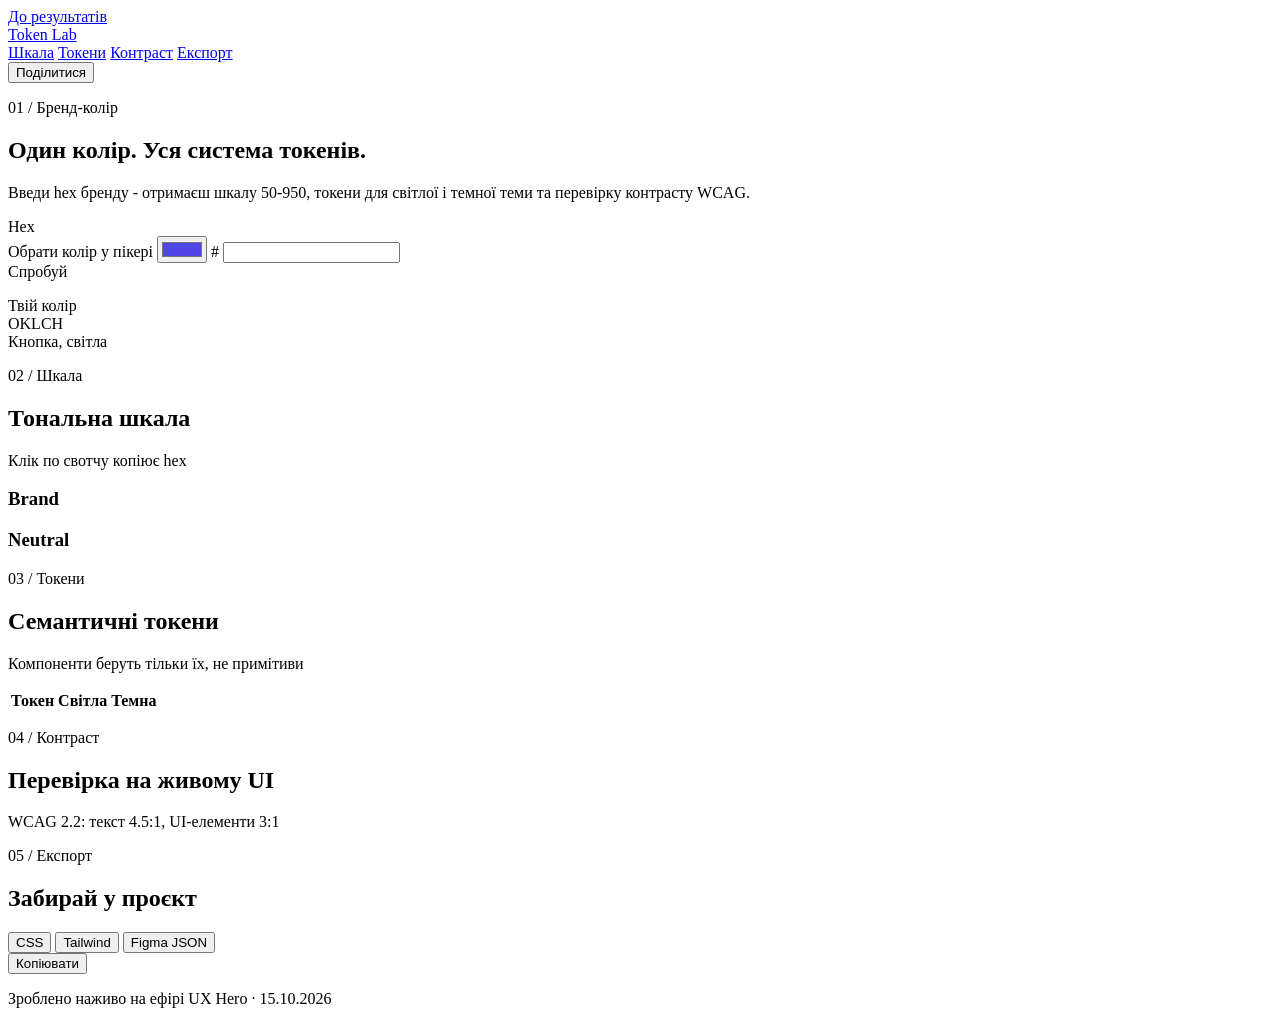
==== public/index.html @ 8f75ef8b "feat: build the Token Lab screen from the Figma frame Figma: Token Lab · Desktop 1440 (node 4344:263" ====
<!doctype html>
<html lang="uk">
<head>
  <meta charset="utf-8">
  <meta name="viewport" content="width=device-width, initial-scale=1">
  <title>Token Lab</title>
  <meta name="description" content="Введи hex бренду - отримаєш шкалу 50-950, токени для світлої і темної теми та перевірку контрасту WCAG.">
  <link rel="icon" href="data:image/svg+xml,%3Csvg xmlns='http://www.w3.org/2000/svg' viewBox='0 0 18 18'%3E%3Crect width='18' height='18' rx='5' fill='%234f46e5'/%3E%3C/svg%3E">
  <link rel="preconnect" href="https://fonts.googleapis.com">
  <link rel="preconnect" href="https://fonts.gstatic.com" crossorigin>
  <link href="https://fonts.googleapis.com/css2?family=Geist:wght@400;500;600&family=Geist+Mono:wght@400;500&display=swap" rel="stylesheet">
  <link rel="stylesheet" href="/styles.css">
  <script type="module" src="/app.js"></script>
</head>
<body>
  <a class="skip" href="#scale">До результатів</a>

  <header class="topbar">
    <div class="topbar__inner">
      <a class="logo" href="/"><span class="logo__mark" aria-hidden="true"></span>Token Lab</a>
      <nav class="nav" aria-label="Розділи">
        <a href="#scale">Шкала</a>
        <a href="#tokens">Токени</a>
        <a href="#contrast">Контраст</a>
        <a href="#export">Експорт</a>
      </nav>
      <span class="topbar__spacer"></span>
      <button type="button" class="btn btn--primary" id="share">Поділитися</button>
    </div>
  </header>

  <div class="shell">
    <aside class="panel" aria-label="Бренд-колір">
      <div class="panel__inner">
        <p class="eyebrow">01 / Бренд-колір</p>

        <div class="intro">
          <h1 class="intro__title">Один колір. Уся система токенів.</h1>
          <p class="intro__text">Введи hex бренду - отримаєш шкалу 50-950, токени для світлої і темної теми та перевірку контрасту WCAG.</p>
        </div>

        <div class="field">
          <label class="field__label" for="hex-input">Hex</label>
          <div class="hexbox" id="hexbox">
            <label class="hexbox__chip" id="hex-chip" title="Обрати колір">
              <span class="sr-only">Обрати колір у пікері</span>
              <input class="hexbox__picker" id="hex-picker" type="color" value="#4f46e5">
            </label>
            <span class="hexbox__hash" aria-hidden="true">#</span>
            <input class="hexbox__input" id="hex-input" type="text" maxlength="7" autocomplete="off" autocapitalize="characters" spellcheck="false" aria-describedby="hex-error" aria-invalid="false">
          </div>
          <p class="field__error" id="hex-error" role="alert" hidden></p>
        </div>

        <div class="field">
          <span class="field__label" id="presets-label">Спробуй</span>
          <div class="presets" id="presets" role="group" aria-labelledby="presets-label"></div>
        </div>

        <dl class="meta">
          <div class="meta__row"><dt>Твій колір</dt><dd id="meta-anchor"></dd></div>
          <div class="meta__row"><dt>OKLCH</dt><dd id="meta-oklch"></dd></div>
          <div class="meta__row"><dt>Кнопка, світла</dt><dd id="meta-on-accent"></dd></div>
        </dl>
      </div>
    </aside>

    <main class="main">
      <section class="section" id="scale" aria-labelledby="scale-title">
        <header class="section__head">
          <div>
            <p class="eyebrow">02 / Шкала</p>
            <h2 class="section__title" id="scale-title">Тональна шкала</h2>
          </div>
          <p class="section__note">Клік по свотчу копіює hex</p>
        </header>
        <div class="scales">
          <div class="scale">
            <h3 class="scale__label">Brand</h3>
            <div class="scale__swatches" id="brand-scale"></div>
          </div>
          <div class="scale">
            <h3 class="scale__label">Neutral</h3>
            <div class="scale__swatches" id="neutral-scale"></div>
          </div>
        </div>
      </section>

      <section class="section" id="tokens" aria-labelledby="tokens-title">
        <header class="section__head">
          <div>
            <p class="eyebrow">03 / Токени</p>
            <h2 class="section__title" id="tokens-title">Семантичні токени</h2>
          </div>
          <p class="section__note">Компоненти беруть тільки їх, не примітиви</p>
        </header>
        <div class="tokens-card">
          <table class="tokens">
            <thead>
              <tr><th scope="col">Токен</th><th scope="col">Світла</th><th scope="col">Темна</th></tr>
            </thead>
            <tbody id="tokens-body"></tbody>
          </table>
        </div>
      </section>

      <section class="section" id="contrast" aria-labelledby="contrast-title">
        <header class="section__head">
          <div>
            <p class="eyebrow">04 / Контраст</p>
            <h2 class="section__title" id="contrast-title">Перевірка на живому UI</h2>
          </div>
          <p class="section__note">WCAG 2.2: текст 4.5:1, UI-елементи 3:1</p>
        </header>
        <div class="compare">
          <article class="cmp" id="cmp-light"></article>
          <article class="cmp" id="cmp-dark"></article>
        </div>
      </section>

      <section class="section" id="export" aria-labelledby="export-title">
        <header class="section__head">
          <div>
            <p class="eyebrow">05 / Експорт</p>
            <h2 class="section__title" id="export-title">Забирай у проєкт</h2>
          </div>
        </header>
        <div class="export">
          <div class="export__bar">
            <div class="tabs" role="tablist" aria-label="Формат експорту">
              <button type="button" class="tab" role="tab" aria-selected="true">CSS</button>
              <button type="button" class="tab" role="tab" aria-selected="false" aria-disabled="true" title="Буде в наступному кроці">Tailwind</button>
              <button type="button" class="tab" role="tab" aria-selected="false" aria-disabled="true" title="Буде в наступному кроці">Figma JSON</button>
            </div>
            <button type="button" class="btn btn--outline btn--sm" id="copy-css">Копіювати</button>
          </div>
          <pre class="export__code" tabindex="0" aria-label="CSS-код токенів"><code id="css-code"></code></pre>
        </div>
      </section>

      <p class="footnote">Зроблено наживо на ефірі UX Hero · 15.10.2026</p>
    </main>
  </div>

  <div class="toast" id="toast" role="status" aria-live="polite"></div>
</body>
</html>
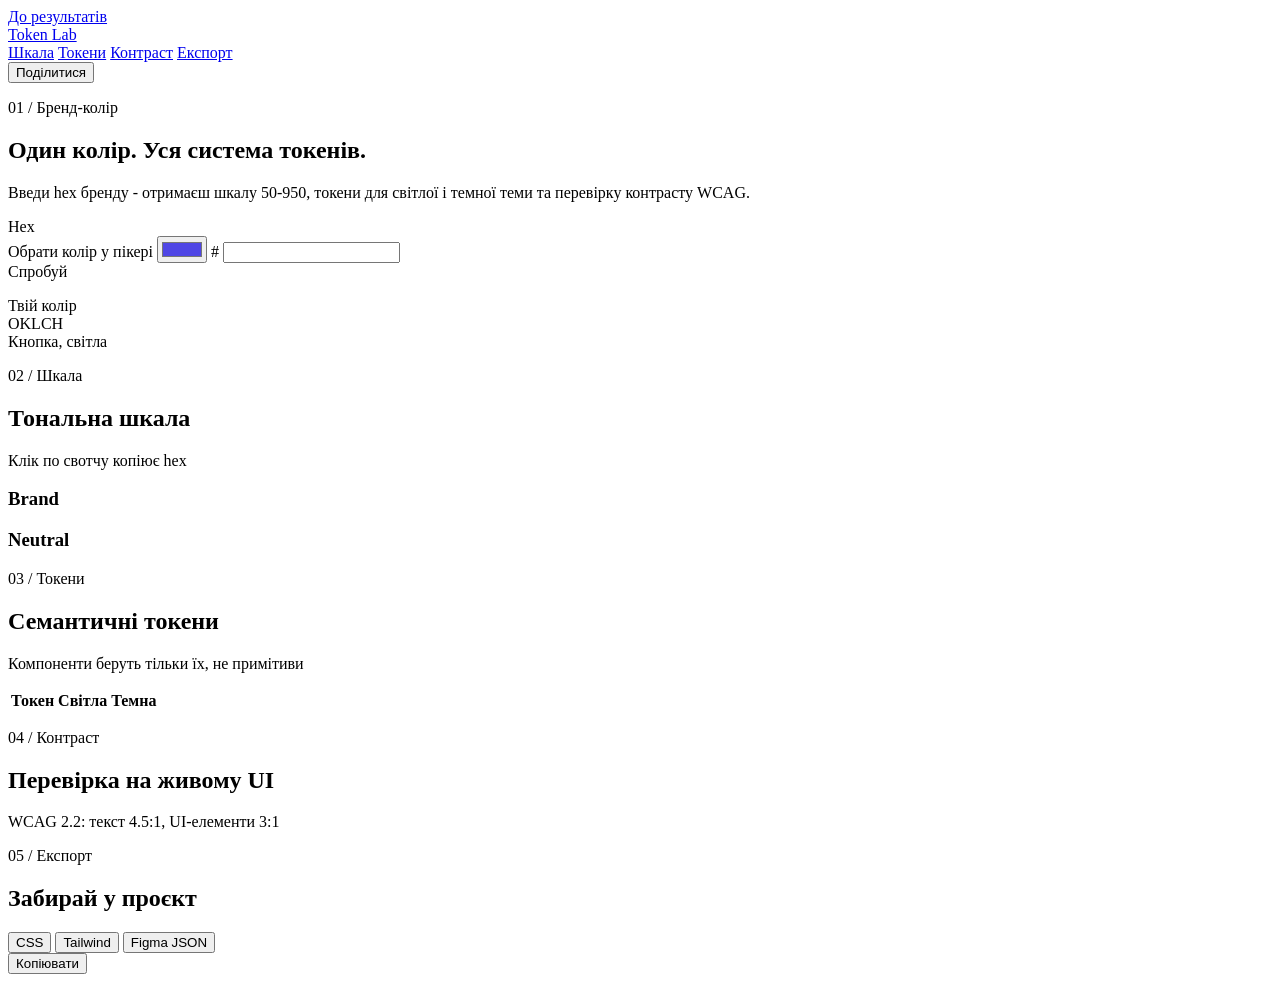
==== commit ea90adc2: "chore: remove the UX Hero footnote" ====
--- a/public/index.html
+++ b/public/index.html
@@ -137,8 +137,6 @@
           <pre class="export__code" tabindex="0" aria-label="CSS-код токенів"><code id="css-code"></code></pre>
         </div>
       </section>
-
-      <p class="footnote">Зроблено наживо на ефірі UX Hero · 15.10.2026</p>
     </main>
   </div>
 
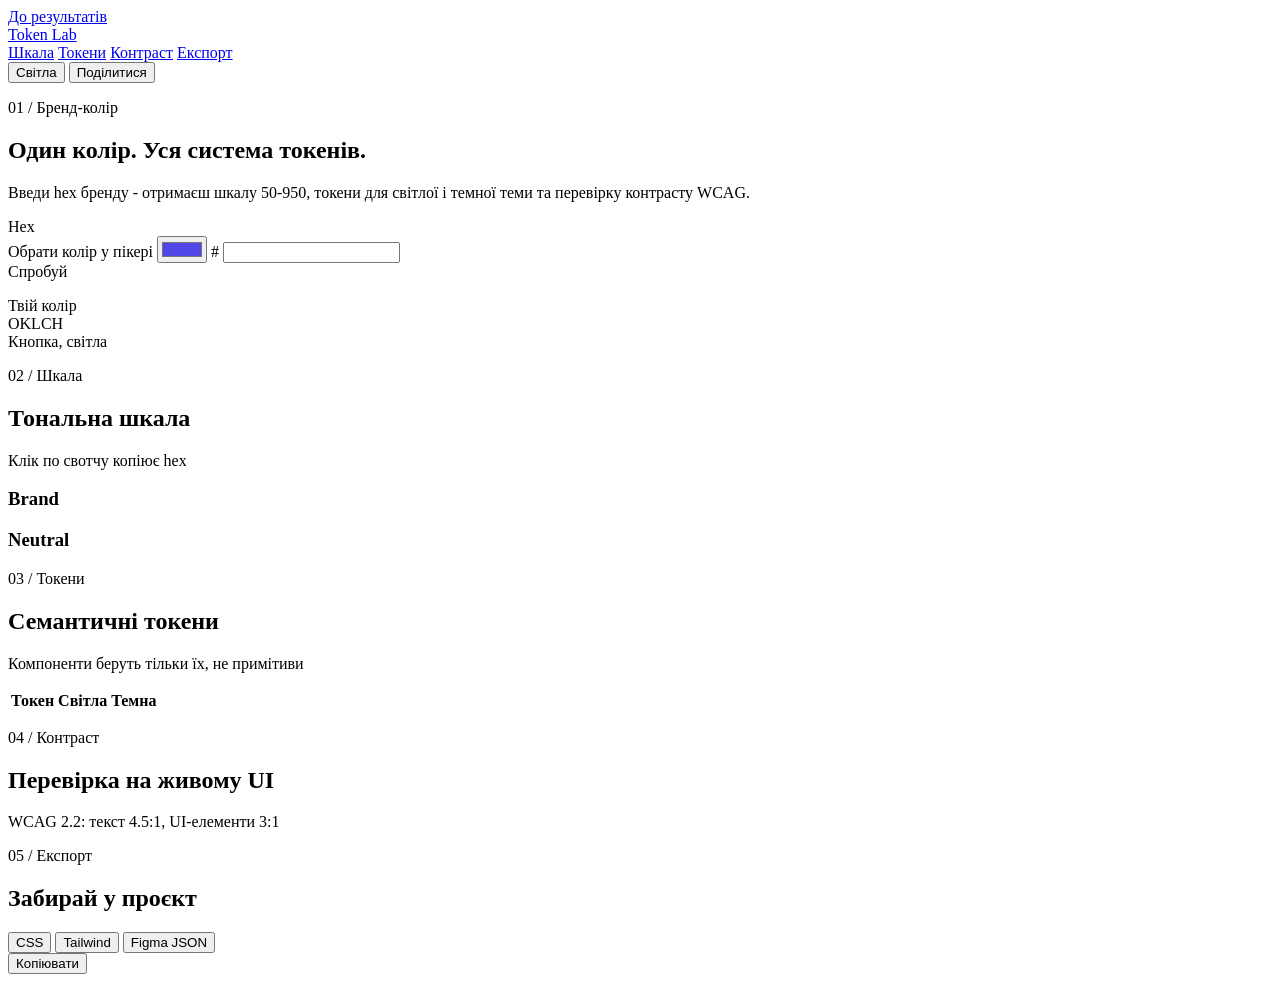
==== commit 037a9180: "feat: add dark theme for the app UI with a toggle" ====
--- a/public/index.html
+++ b/public/index.html
@@ -1,9 +1,14 @@
 <!doctype html>
-<html lang="uk">
+<html lang="uk" data-theme="dark">
 <head>
   <meta charset="utf-8">
   <meta name="viewport" content="width=device-width, initial-scale=1">
   <title>Token Lab</title>
+  <script>
+    // Тема виставляється до першого малювання, щоб не було спалаху. За замовчуванням темна.
+    try { var savedTheme = localStorage.getItem('token-lab-theme'); } catch (e) {}
+    document.documentElement.dataset.theme = savedTheme === 'light' ? 'light' : 'dark';
+  </script>
   <meta name="description" content="Введи hex бренду - отримаєш шкалу 50-950, токени для світлої і темної теми та перевірку контрасту WCAG.">
   <link rel="icon" href="data:image/svg+xml,%3Csvg xmlns='http://www.w3.org/2000/svg' viewBox='0 0 18 18'%3E%3Crect width='18' height='18' rx='5' fill='%234f46e5'/%3E%3C/svg%3E">
   <link rel="preconnect" href="https://fonts.googleapis.com">
@@ -25,7 +30,10 @@
         <a href="#export">Експорт</a>
       </nav>
       <span class="topbar__spacer"></span>
-      <button type="button" class="btn btn--primary" id="share">Поділитися</button>
+      <div class="topbar__actions">
+        <button type="button" class="btn btn--outline" id="theme-toggle" aria-label="Перемкнути на світлу тему">Світла</button>
+        <button type="button" class="btn btn--primary" id="share">Поділитися</button>
+      </div>
     </div>
   </header>
 
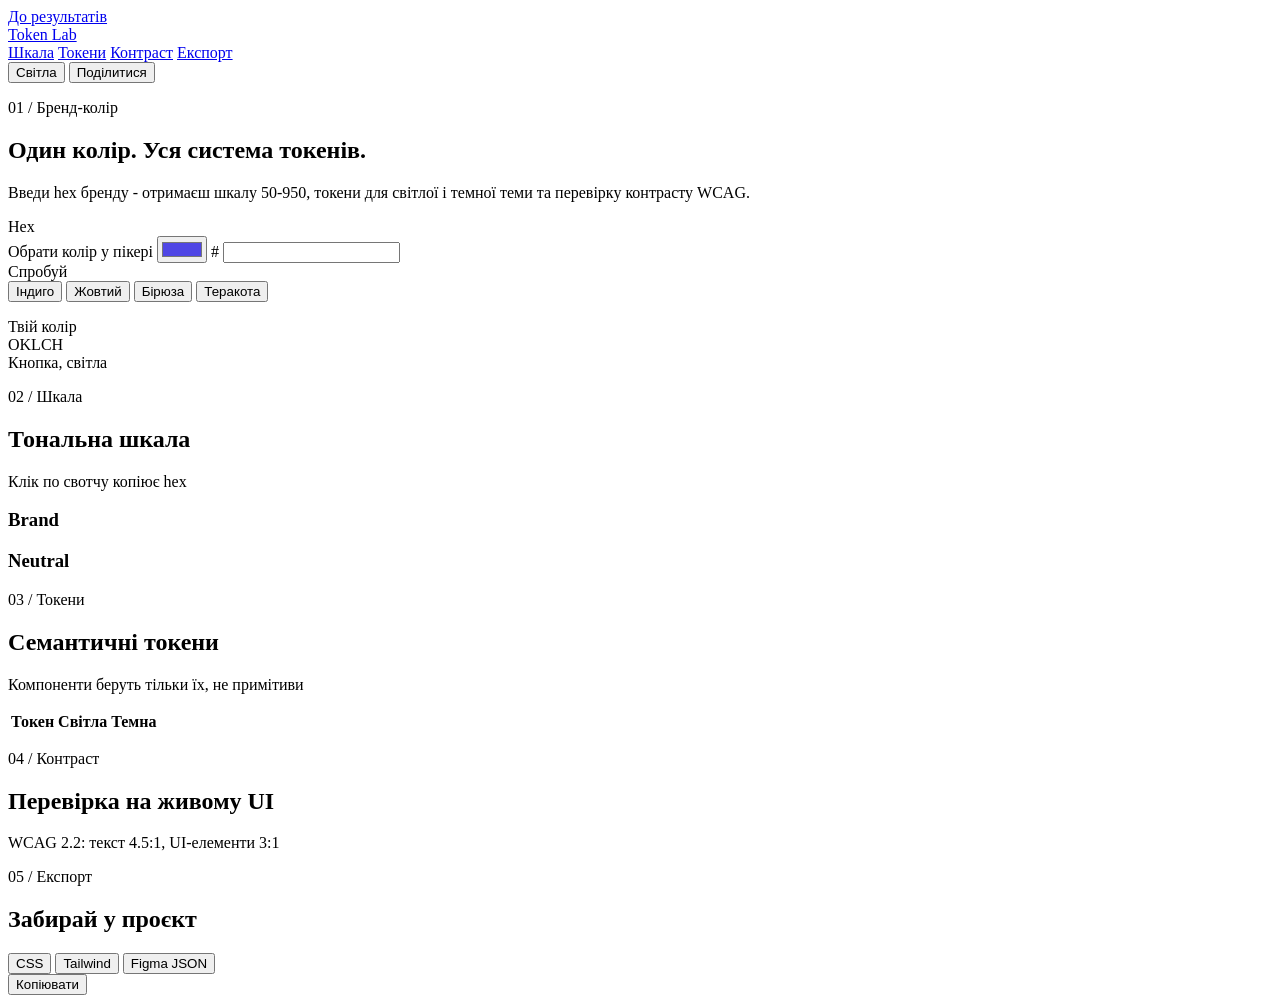
==== commit 0bebe2dc: "fix: stop the layout shift when the first paint comes before JS Put the four presets in index.html s" ====
--- a/public/index.html
+++ b/public/index.html
@@ -11,10 +11,13 @@
   </script>
   <meta name="description" content="Введи hex бренду - отримаєш шкалу 50-950, токени для світлої і темної теми та перевірку контрасту WCAG.">
   <link rel="icon" href="data:image/svg+xml,%3Csvg xmlns='http://www.w3.org/2000/svg' viewBox='0 0 18 18'%3E%3Crect width='18' height='18' rx='5' fill='%234f46e5'/%3E%3C/svg%3E">
-  <link rel="preconnect" href="https://fonts.googleapis.com">
-  <link rel="preconnect" href="https://fonts.gstatic.com" crossorigin>
-  <link href="https://fonts.googleapis.com/css2?family=Geist:wght@400;500;600&family=Geist+Mono:wght@400;500&display=swap" rel="stylesheet">
+  <link rel="preload" href="/fonts/geist-latin.woff2" as="font" type="font/woff2" crossorigin>
+  <link rel="preload" href="/fonts/geist-cyrillic.woff2" as="font" type="font/woff2" crossorigin>
+  <link rel="preload" href="/fonts/geist-mono-latin.woff2" as="font" type="font/woff2" crossorigin>
+  <link rel="preload" href="/fonts/geist-mono-cyrillic.woff2" as="font" type="font/woff2" crossorigin>
   <link rel="stylesheet" href="/styles.css">
+  <link rel="modulepreload" href="/color.js">
+  <link rel="modulepreload" href="/tokens.js">
   <script type="module" src="/app.js"></script>
 </head>
 <body>
@@ -31,7 +34,7 @@
       </nav>
       <span class="topbar__spacer"></span>
       <div class="topbar__actions">
-        <button type="button" class="btn btn--outline" id="theme-toggle" aria-label="Перемкнути на світлу тему">Світла</button>
+        <button type="button" class="btn btn--outline" id="theme-toggle" aria-label="Світла, перемкнути тему">Світла</button>
         <button type="button" class="btn btn--primary" id="share">Поділитися</button>
       </div>
     </div>
@@ -55,14 +58,19 @@
               <input class="hexbox__picker" id="hex-picker" type="color" value="#4f46e5">
             </label>
             <span class="hexbox__hash" aria-hidden="true">#</span>
-            <input class="hexbox__input" id="hex-input" type="text" maxlength="7" autocomplete="off" autocapitalize="characters" spellcheck="false" aria-describedby="hex-error" aria-invalid="false">
+            <input class="hexbox__input" id="hex-input" type="text" autocomplete="off" autocapitalize="characters" spellcheck="false" aria-describedby="hex-error" aria-invalid="false">
           </div>
           <p class="field__error" id="hex-error" role="alert" hidden></p>
         </div>
 
         <div class="field">
           <span class="field__label" id="presets-label">Спробуй</span>
-          <div class="presets" id="presets" role="group" aria-labelledby="presets-label"></div>
+          <div class="presets" id="presets" role="group" aria-labelledby="presets-label">
+            <button type="button" class="preset" data-hex="#4F46E5"><span class="preset__dot" style="--dot: #4F46E5"></span>Індиго</button>
+            <button type="button" class="preset" data-hex="#FACC15"><span class="preset__dot" style="--dot: #FACC15"></span>Жовтий</button>
+            <button type="button" class="preset" data-hex="#0F766E"><span class="preset__dot" style="--dot: #0F766E"></span>Бірюза</button>
+            <button type="button" class="preset" data-hex="#E4572E"><span class="preset__dot" style="--dot: #E4572E"></span>Теракота</button>
+          </div>
         </div>
 
         <dl class="meta">
@@ -73,7 +81,7 @@
       </div>
     </aside>
 
-    <main class="main">
+    <main class="main" data-pending>
       <section class="section" id="scale" aria-labelledby="scale-title">
         <header class="section__head">
           <div>
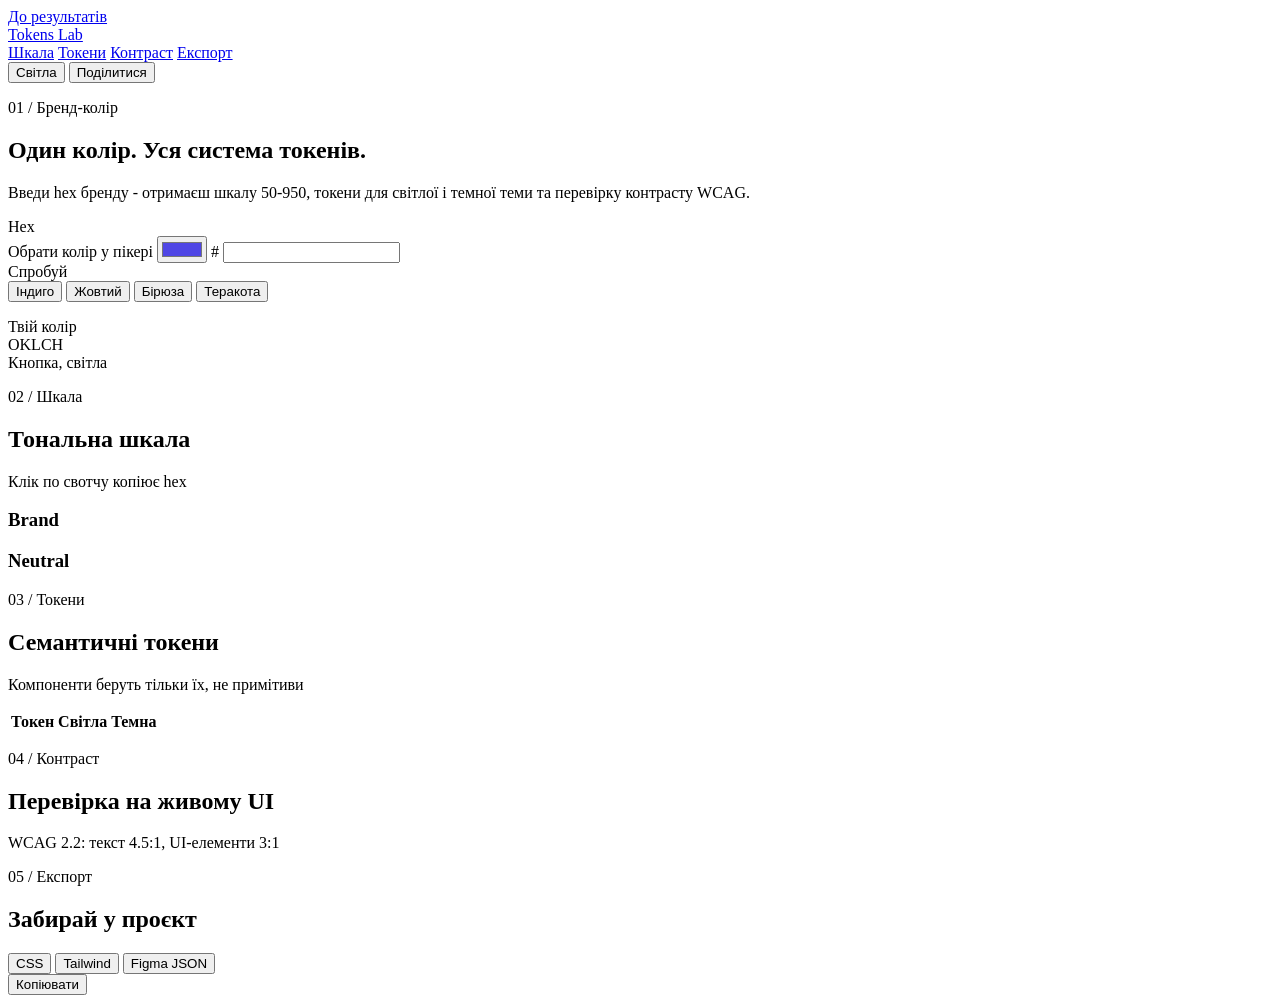
==== commit a806dd2d: "chore: one name everywhere, Tokens Lab and tokens-lab Rename the product in the UI, the 404 page, th" ====
--- a/public/index.html
+++ b/public/index.html
@@ -3,10 +3,10 @@
 <head>
   <meta charset="utf-8">
   <meta name="viewport" content="width=device-width, initial-scale=1">
-  <title>Token Lab</title>
+  <title>Tokens Lab</title>
   <script>
     // Тема виставляється до першого малювання, щоб не було спалаху. За замовчуванням темна.
-    try { var savedTheme = localStorage.getItem('token-lab-theme'); } catch (e) {}
+    try { var savedTheme = localStorage.getItem('tokens-lab-theme'); } catch (e) {}
     document.documentElement.dataset.theme = savedTheme === 'light' ? 'light' : 'dark';
   </script>
   <meta name="description" content="Введи hex бренду - отримаєш шкалу 50-950, токени для світлої і темної теми та перевірку контрасту WCAG.">
@@ -25,7 +25,7 @@
 
   <header class="topbar">
     <div class="topbar__inner">
-      <a class="logo" href="/"><span class="logo__mark" aria-hidden="true"></span>Token Lab</a>
+      <a class="logo" href="/"><span class="logo__mark" aria-hidden="true"></span>Tokens Lab</a>
       <nav class="nav" aria-label="Розділи">
         <a href="#scale">Шкала</a>
         <a href="#tokens">Токени</a>
